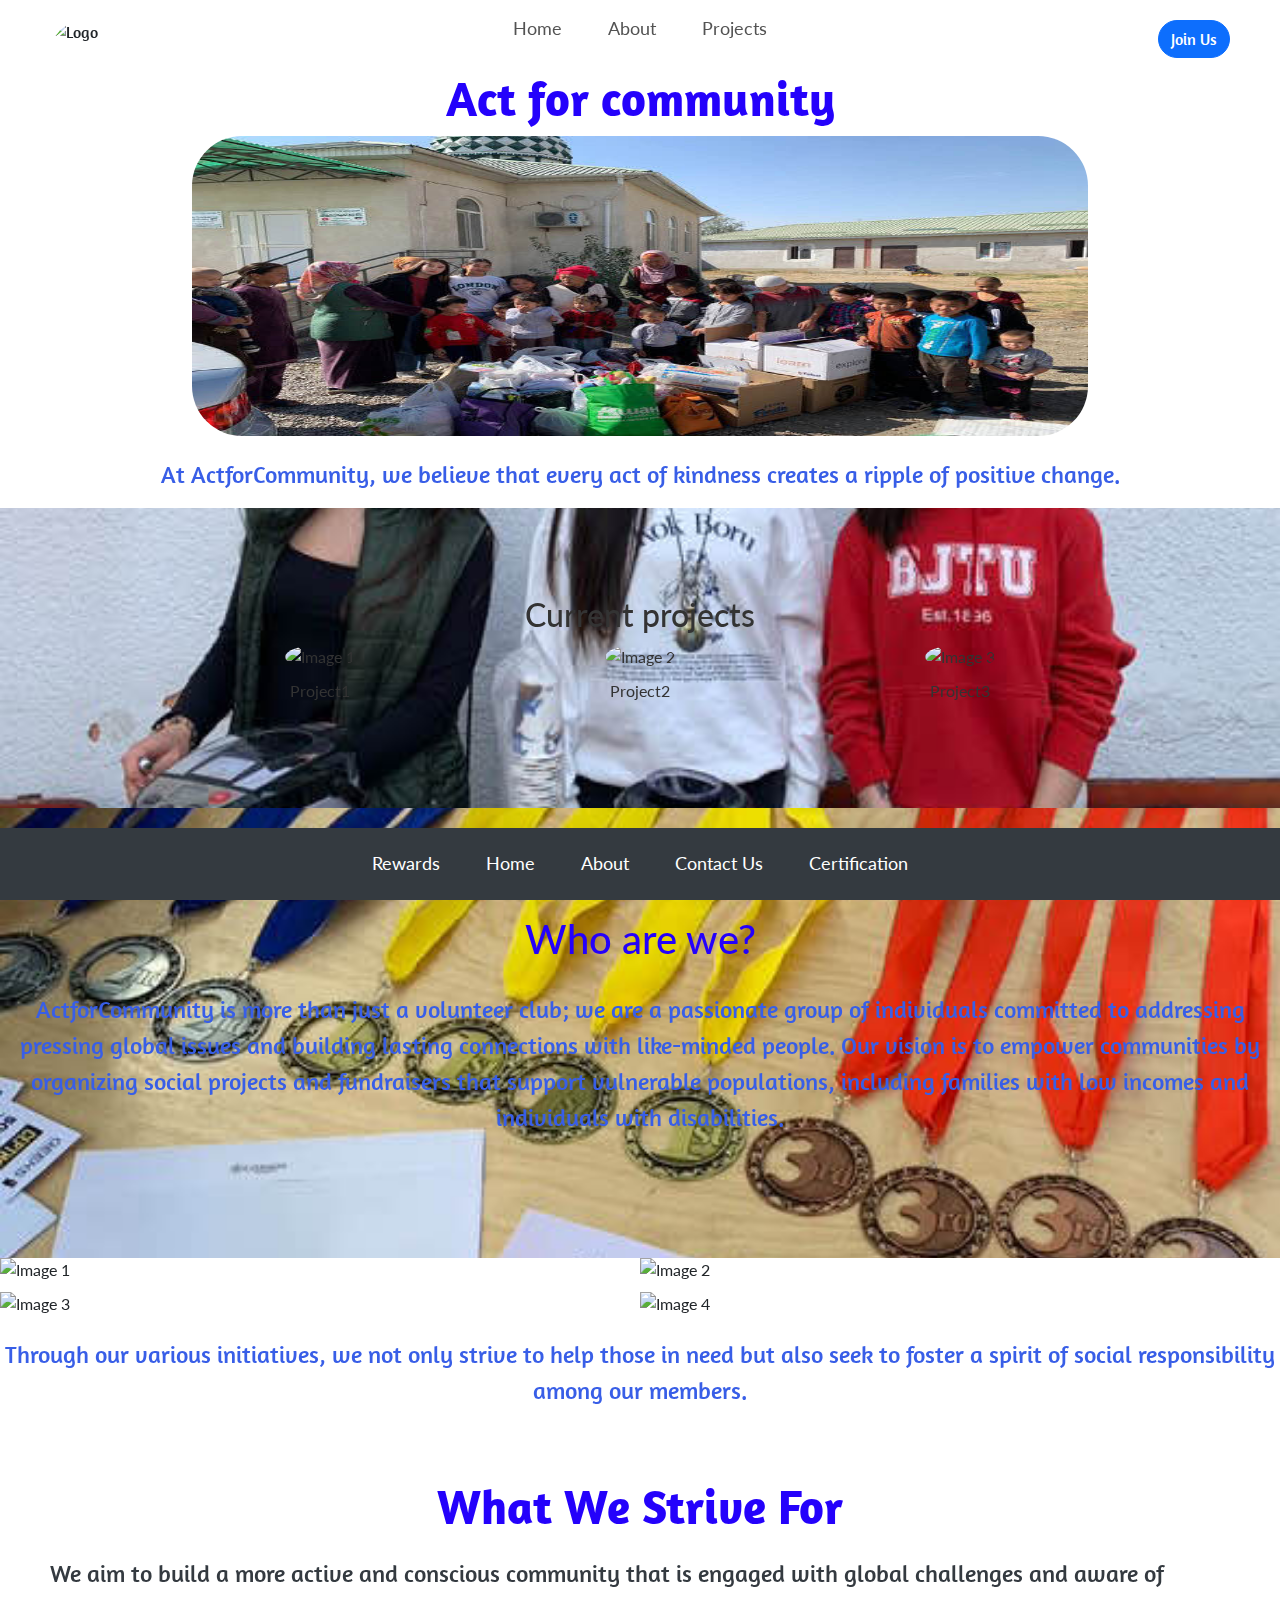
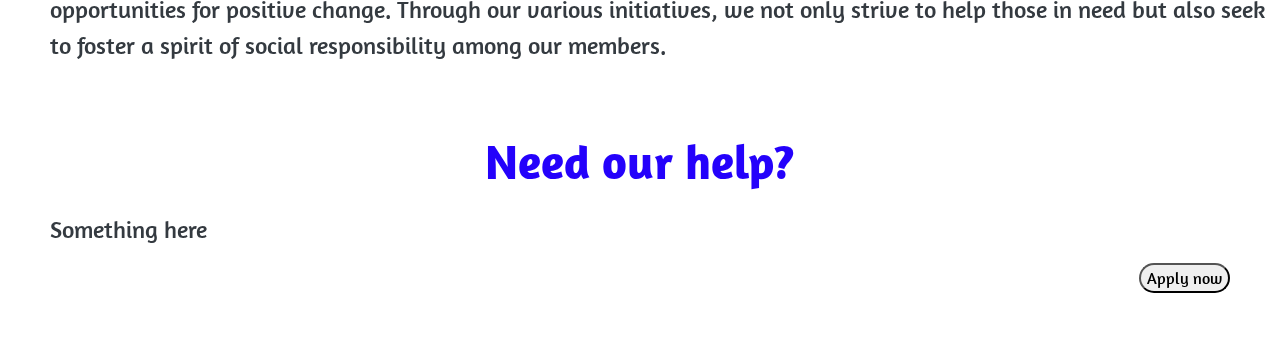
==== index.html @ eaac8c3b "Merge pull request #2 from itachi114514/developing" ====
<!DOCTYPE html>
<html lang="en">
<head>
    <meta charset="UTF-8">
    <meta name="viewport" content="width=device-width, initial-scale=1.0">
    <title>Title</title>

    <!-- Google Fonts -->
    <link href="https://fonts.googleapis.com/css2?family=Amaranth:wght@400;700&family=Lato:wght@100;300;400;700;900&display=swap" rel="stylesheet">

    <!-- Bootstrap CSS -->
    <link href="https://cdn.jsdelivr.net/npm/bootstrap@5.3.3/dist/css/bootstrap.min.css" rel="stylesheet" integrity="sha384-QWTKZyjpPEjISv5WaRU9OFeRpok6YctnYmDr5pNlyT2bRjXh0JMhjY6hW+ALEwIH" crossorigin="anonymous">

    <!-- Custom CSS -->
    <link href="styles.css" rel="stylesheet">
</head>
<body>
<!-- Logo -->
<img src="logo.png" class="top-left-logo" alt="Logo" width="70" height="70">
<!-- Main Title -->
<h1 class="main-title">Act for community</h1>
<!-- Picture Under Title -->
<img src="p1.jpg" class="picture-under-title" alt="Picture Under Title" width="300" height="300">
<!-- text under picture -->
<p class="text-under-picture">At ActforCommunity, we believe that every act of kindness creates a ripple of positive change.</p>
<div class="transparent-section">
    <h2>Current projects</h2>
    <div class="circle-container">
        <div class="circle">
            <img src="image.jpg" alt="Image 1">
            <p>Project1</p>
        </div>
        <div class="circle">
            <img src="image.jpg" alt="Image 2">
            <p>Project2</p>
        </div>
        <div class="circle">
            <img src="image.jpg" alt="Image 3">
            <p>Project3</p>
        </div>
    </div>
</div>
<!-- background -->
<div class="background">
    <h1>Who are we?</h1>
    <p class="text-under-picture">ActforCommunity is more than just a volunteer club; we are a passionate group of individuals committed to addressing pressing global issues and building lasting connections with like-minded people. Our vision is to empower communities by organizing social projects and fundraisers that support vulnerable populations, including families with low incomes and individuals with disabilities.
    </p>
</div>
<div class="gallery">
    <div class="item"><img src="pic1.jpg" alt="Image 1"></div>
    <div class="item"><img src="pic2.jpg" alt="Image 2"></div>
    <div class="item"><img src="pic3.jpg" alt="Image 3"></div>
    <div class="item"><img src="pic4.jpg" alt="Image 4"></div>
</div>
<p class="text-under-picture">Through our various initiatives, we not only strive to help those in need but also seek to foster a spirit of social responsibility among our members.</p>
<h1 class="main-title">What We Strive For</h1>
<p class="text-left">We aim to build a more active and conscious community that is engaged with global challenges and aware of opportunities for positive change. Through our various initiatives, we not only strive to help those in need but also seek to foster a spirit of social responsibility among our members.</p>
<h1 class="main-title">Need our help?</h1>
<p class="text-left">Something here</p>
<button class="btn-right" onclick="location.href='contactUs.html'">Apply now</button>
<!-- Join Us Button -->
<button class="btn btn-primary top-right-button" onclick="location.href='joinUs.html'">Join Us</button>

<!-- Top Navbar -->
<nav class="navbar navbar-expand-lg fixed-top navbar-top">
    <div class="container justify-content-center">
        <ul class="navbar-nav">
            <li class="nav-item"><a class="nav-link" href="#">Home</a></li>
            <li class="nav-item"><a class="nav-link" href="#">About</a></li>
            <li class="nav-item"><a class="nav-link" href="#">Projects</a></li>
        </ul>
    </div>
</nav>

<!-- Bottom Navbar -->
<nav class="navbar navbar-expand-lg fixed-bottom navbar-bottom">
    <div class="container justify-content-center">
        <ul class="navbar-nav">
            <li class="nav-item"><a class="nav-link" href="#">Rewards</a></li>
            <li class="nav-item"><a class="nav-link" href="#">Home</a></li>
            <li class="nav-item"><a class="nav-link" href="#">About</a></li>
            <li class="nav-item"><a class="nav-link" href="#">Contact Us</a></li>
            <li class="nav-item"><a class="nav-link" href="#">Certification</a></li>
        </ul>
    </div>
</nav>
</body>
</html>
---- styles.css ----
body {
    font-family: 'Lato', sans-serif;
}

.top-left-logo {
    position: fixed;
    top: 20px;
    left: 50px;
    border-radius: 50px;
    font-family: 'Amaranth', sans-serif;
    z-index: 2;
}

.main-title{
    font-family: 'Amaranth', sans-serif;
    font-size: 3rem;
    font-weight: 700;
    color: #2401FB;
    text-align: center;
    margin-top: 70px;
}

.picture-under-title { /*center the image*/
    display: block;
    margin-left: auto;
    margin-right: auto;
    width: 70%;
    border-radius: 50px;

}

.text-under-picture {
    font-family: 'Amaranth', sans-serif;
    font-size: 1.5rem;
    color: #385EE7;
    text-align: center;
    margin-top: 20px;
}

.transparent-section {
    height: 300px; /* 设置高度 */
    background: rgba(255, 255, 255, 0.7);
    background-image: url('p2.jpg');
    background-size: cover;
    background-position: center;
    background-attachment: fixed;
    color: #333;
    display: flex;
    justify-content: center;
    align-items: center;
    flex-direction: column;
}

.text-left{
    font-family: 'Amaranth', sans-serif;
    font-size: 1.5rem;
    color: #343a40;
    text-align: left;
    margin-top: 20px;
    margin-left: 50px;
}

.btn-right{
    position: absolute;
    right: 50px;
    border-radius: 50px;
    font-family: 'Amaranth', sans-serif;
    z-index: 2;
}

.circle-container {
    display: flex;
    justify-content: space-around;
    width: 100%;
    max-width: 960px;
}

.circle {
    text-align: center;
}

.circle img {
    border-radius: 50%;
    width: 150px;
    height: 150px;
    object-fit: cover;
}

.circle p {
    margin-top: 10px;
    font-size: 16px;
}

.background {
    background-image: url('p4.jpg');
    background-size: cover;
    background-position: center;
    /*background-attachment: fixed;*/
    color: #2401FB;
    display: flex;
    justify-content: center;
    align-items: center;
    flex-direction: column;
    width: 100%;
    height: 50vh;
}

.gallery {
    display: flex;
    flex-wrap: wrap;
    gap: 10px;
}

.item {
    flex: 1 1 calc(50% - 10px); /* 50% width of objects minus gap */
    max-width: calc(50% - 10px);
    box-sizing: border-box;
}

.item img {
    width: 100%;
    height: auto;
    display: block;
}

.top-right-button {
    position: fixed;
    top: 20px;
    right: 50px;
    border-radius: 50px;
    font-family: 'Amaranth', sans-serif;
    z-index: 2;
}

.navbar-top{
    z-index: -1;
}

.navbar-top .nav-link {
    color: #535353;
    font-size: 1.1rem;
    margin: 0 15px;
    transition: color 0.3s;
}

.navbar-top .nav-link:hover {
    color: #ffc107;
}

.navbar-bottom {
    background-color: #343a40;
    padding: 15px 0;
}

.navbar-bottom .nav-link {
    color: #ffffff;
    font-size: 1.1rem;
    margin: 0 15px;
    transition: color 0.3s;
}

.navbar-bottom .nav-link:hover {
    color: #ffc107;
}
body::after {
    content: '';
    display: block;
    height: 100px; /* height of blank */
}
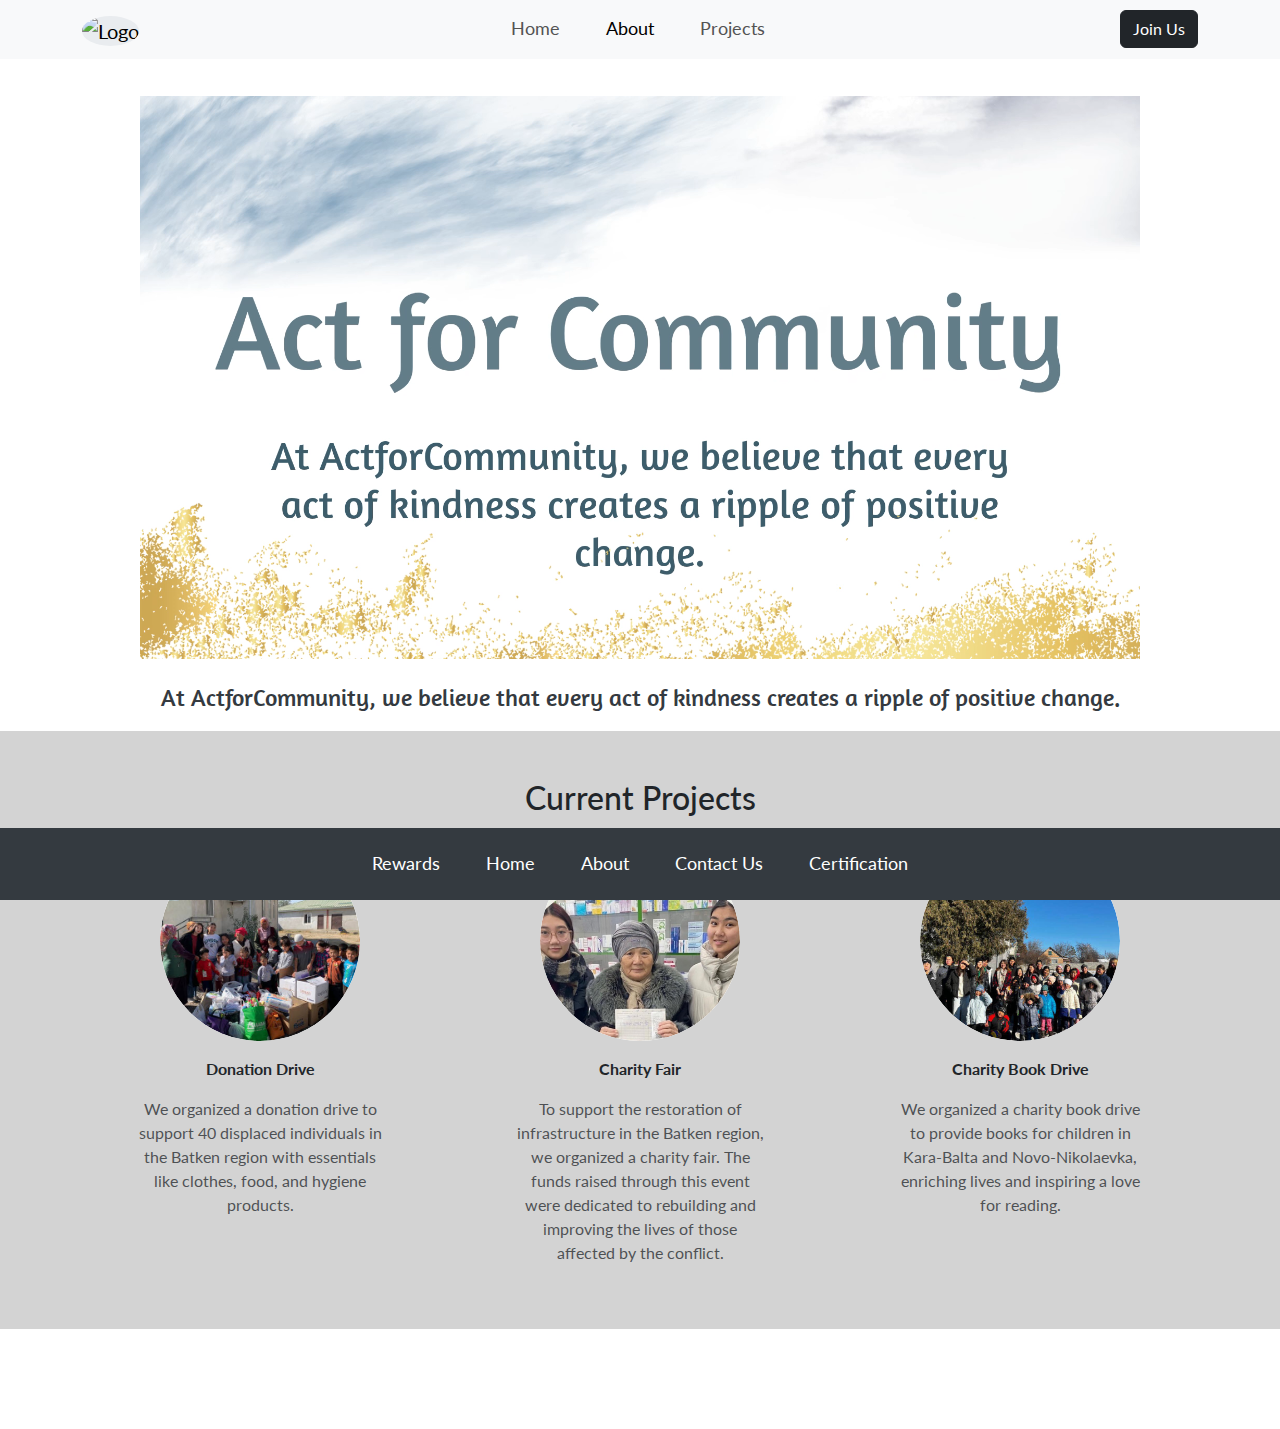
==== commit 629ac676: "New design, ActForCommunity2." ====
--- a/index.html
+++ b/index.html
@@ -1,88 +1,228 @@
 <!DOCTYPE html>
 <html lang="en">
-<head>
-    <meta charset="UTF-8">
-    <meta name="viewport" content="width=device-width, initial-scale=1.0">
+  <head>
+    <meta charset="UTF-8" />
+    <meta name="viewport" content="width=device-width, initial-scale=1.0" />
     <title>Title</title>
 
     <!-- Google Fonts -->
-    <link href="https://fonts.googleapis.com/css2?family=Amaranth:wght@400;700&family=Lato:wght@100;300;400;700;900&display=swap" rel="stylesheet">
+    <link
+      href="https://fonts.googleapis.com/css2?family=Amaranth:wght@400;700&family=Lato:wght@100;300;400;700;900&display=swap"
+      rel="stylesheet"
+    />
 
     <!-- Bootstrap CSS -->
-    <link href="https://cdn.jsdelivr.net/npm/bootstrap@5.3.3/dist/css/bootstrap.min.css" rel="stylesheet" integrity="sha384-QWTKZyjpPEjISv5WaRU9OFeRpok6YctnYmDr5pNlyT2bRjXh0JMhjY6hW+ALEwIH" crossorigin="anonymous">
+    <link
+      href="https://cdn.jsdelivr.net/npm/bootstrap@5.3.3/dist/css/bootstrap.min.css"
+      rel="stylesheet"
+      integrity="sha384-QWTKZyjpPEjISv5WaRU9OFeRpok6YctnYmDr5pNlyT2bRjXh0JMhjY6hW+ALEwIH"
+      crossorigin="anonymous"
+    />
 
     <!-- Custom CSS -->
-    <link href="styles.css" rel="stylesheet">
-</head>
-<body>
-<!-- Logo -->
-<img src="logo.png" class="top-left-logo" alt="Logo" width="70" height="70">
-<!-- Main Title -->
-<h1 class="main-title">Act for community</h1>
-<!-- Picture Under Title -->
-<img src="p1.jpg" class="picture-under-title" alt="Picture Under Title" width="300" height="300">
-<!-- text under picture -->
-<p class="text-under-picture">At ActforCommunity, we believe that every act of kindness creates a ripple of positive change.</p>
-<div class="transparent-section">
-    <h2>Current projects</h2>
-    <div class="circle-container">
-        <div class="circle">
-            <img src="image.jpg" alt="Image 1">
-            <p>Project1</p>
+    <link href="styles.css" rel="stylesheet" />
+  </head>
+  <body>
+    <!-- Centered Video -->
+    <div
+      class="
+        container
+        d-flex
+        justify-content-center
+        align-items-center
+        mt-5
+        pt-5
+      "
+      style="margin-top: 80px"
+    >
+      <video
+        class="video-under-title"
+        style="max-width: 1000px; width: 100%; height: auto"
+        autoplay
+        loop
+        muted
+      >
+        <source src="A4C.mp4" type="video/mp4" />
+      </video>
+    </div>
+
+    <!-- Text Under Video -->
+    <p class="text-under-picture text-center">
+      At ActforCommunity, we believe that every act of kindness creates a ripple
+      of positive change.
+    </p>
+    <!-- Current Projects Section -->
+    <section class="py-5" style="background-color: #d3d3d3">
+      <div class="container text-center">
+        <h2 class="mb-4">Current Projects</h2>
+        <div class="row g-4">
+          <!-- Project 1 -->
+          <div class="col-md-4 d-flex flex-column align-items-center">
+            <div
+              style="
+                width: 200px;
+                height: 200px;
+                border-radius: 50%;
+                background-color: white;
+                overflow: hidden;
+                display: flex;
+                justify-content: center;
+                align-items: center;
+              "
+            >
+              <img
+                src="pic5.jpg"
+                alt="Project 1"
+                style="
+                  width: 100%;
+                  height: 100%;
+                  object-fit: cover;
+                  border-radius: 50%;
+                "
+              />
+            </div>
+            <p class="mt-3 fw-bold">Donation Drive</p>
+            <p class="text-muted" style="max-width: 250px">
+              We organized a donation drive to support 40 displaced individuals
+              in the Batken region with essentials like clothes, food, and
+              hygiene products.
+            </p>
+          </div>
+          <!-- Project 2 -->
+          <div class="col-md-4 d-flex flex-column align-items-center">
+            <div
+              style="
+                width: 200px;
+                height: 200px;
+                border-radius: 50%;
+                background-color: white;
+                overflow: hidden;
+                display: flex;
+                justify-content: center;
+                align-items: center;
+              "
+            >
+              <img
+                src="pic6.png"
+                alt="Project 2"
+                style="
+                  width: 100%;
+                  height: 100%;
+                  object-fit: cover;
+                  border-radius: 50%;
+                "
+              />
+            </div>
+            <p class="mt-3 fw-bold">Charity Fair</p>
+            <p class="text-muted" style="max-width: 250px">
+              To support the restoration of infrastructure in the Batken region,
+              we organized a charity fair. The funds raised through this event
+              were dedicated to rebuilding and improving the lives of those
+              affected by the conflict.
+            </p>
+          </div>
+          <!-- Project 3 -->
+          <div class="col-md-4 d-flex flex-column align-items-center">
+            <div
+              style="
+                width: 200px;
+                height: 200px;
+                border-radius: 50%;
+                background-color: white;
+                overflow: hidden;
+                display: flex;
+                justify-content: center;
+                align-items: center;
+              "
+            >
+              <img
+                src="pic8.jpg"
+                alt="Project 3"
+                style="
+                  width: 100%;
+                  height: 100%;
+                  object-fit: cover;
+                  border-radius: 50%;
+                "
+              />
+            </div>
+            <p class="mt-3 fw-bold">Charity Book Drive</p>
+            <p class="text-muted" style="max-width: 250px">
+              We organized a charity book drive to provide books for children in
+              Kara-Balta and Novo-Nikolaevka, enriching lives and inspiring a
+              love for reading.
+            </p>
+          </div>
         </div>
-        <div class="circle">
-            <img src="image.jpg" alt="Image 2">
-            <p>Project2</p>
+      </div>
+    </section>
+
+    <!-- Top Navbar -->
+    <nav
+      class="navbar navbar-expand-lg navbar-light bg-light fixed-top navbar-top"
+    >
+      <div class="container">
+        <!-- Logo -->
+        <a class="navbar-brand" href="index.html">
+          <img
+            src="logo.png"
+            alt="Logo"
+            style="
+              width: 60px;
+              height: 60px;
+              object-fit: cover;
+              background-color: #e9ecef;
+              border-radius: 50%;
+            "
+          />
+        </a>
+        <!-- Bottom Navbar -->
+        <nav class="navbar navbar-expand-lg fixed-bottom navbar-bottom">
+          <div class="container justify-content-center">
+            <ul class="navbar-nav">
+              <li class="nav-item"><a class="nav-link" href="#">Rewards</a></li>
+              <li class="nav-item"><a class="nav-link" href="#">Home</a></li>
+              <li class="nav-item"><a class="nav-link" href="#">About</a></li>
+              <li class="nav-item">
+                <a class="nav-link" href="#">Contact Us</a>
+              </li>
+              <li class="nav-item">
+                <a class="nav-link" href="#">Certification</a>
+              </li>
+            </ul>
+          </div>
+        </nav>
+        <!-- Navbar Links -->
+        <button
+          class="navbar-toggler"
+          type="button"
+          data-bs-toggle="collapse"
+          data-bs-target="#navbarNav"
+          aria-controls="navbarNav"
+          aria-expanded="false"
+          aria-label="Toggle navigation"
+        >
+          <span class="navbar-toggler-icon"></span>
+        </button>
+        <div
+          class="collapse navbar-collapse justify-content-center"
+          id="navbarNav"
+        >
+          <ul class="navbar-nav">
+            <li class="nav-item">
+              <a class="nav-link" href="index.html">Home</a>
+            </li>
+            <li class="nav-item">
+              <a class="nav-link active" href="about.html">About</a>
+            </li>
+            <li class="nav-item">
+              <a class="nav-link" href="projects.html">Projects</a>
+            </li>
+          </ul>
         </div>
-        <div class="circle">
-            <img src="image.jpg" alt="Image 3">
-            <p>Project3</p>
-        </div>
-    </div>
-</div>
-<!-- background -->
-<div class="background">
-    <h1>Who are we?</h1>
-    <p class="text-under-picture">ActforCommunity is more than just a volunteer club; we are a passionate group of individuals committed to addressing pressing global issues and building lasting connections with like-minded people. Our vision is to empower communities by organizing social projects and fundraisers that support vulnerable populations, including families with low incomes and individuals with disabilities.
-    </p>
-</div>
-<div class="gallery">
-    <div class="item"><img src="pic1.jpg" alt="Image 1"></div>
-    <div class="item"><img src="pic2.jpg" alt="Image 2"></div>
-    <div class="item"><img src="pic3.jpg" alt="Image 3"></div>
-    <div class="item"><img src="pic4.jpg" alt="Image 4"></div>
-</div>
-<p class="text-under-picture">Through our various initiatives, we not only strive to help those in need but also seek to foster a spirit of social responsibility among our members.</p>
-<h1 class="main-title">What We Strive For</h1>
-<p class="text-left">We aim to build a more active and conscious community that is engaged with global challenges and aware of opportunities for positive change. Through our various initiatives, we not only strive to help those in need but also seek to foster a spirit of social responsibility among our members.</p>
-<h1 class="main-title">Need our help?</h1>
-<p class="text-left">Something here</p>
-<button class="btn-right" onclick="location.href='contactUs.html'">Apply now</button>
-<!-- Join Us Button -->
-<button class="btn btn-primary top-right-button" onclick="location.href='joinUs.html'">Join Us</button>
-
-<!-- Top Navbar -->
-<nav class="navbar navbar-expand-lg fixed-top navbar-top">
-    <div class="container justify-content-center">
-        <ul class="navbar-nav">
-            <li class="nav-item"><a class="nav-link" href="#">Home</a></li>
-            <li class="nav-item"><a class="nav-link" href="#">About</a></li>
-            <li class="nav-item"><a class="nav-link" href="#">Projects</a></li>
-        </ul>
-    </div>
-</nav>
-
-<!-- Bottom Navbar -->
-<nav class="navbar navbar-expand-lg fixed-bottom navbar-bottom">
-    <div class="container justify-content-center">
-        <ul class="navbar-nav">
-            <li class="nav-item"><a class="nav-link" href="#">Rewards</a></li>
-            <li class="nav-item"><a class="nav-link" href="#">Home</a></li>
-            <li class="nav-item"><a class="nav-link" href="#">About</a></li>
-            <li class="nav-item"><a class="nav-link" href="#">Contact Us</a></li>
-            <li class="nav-item"><a class="nav-link" href="#">Certification</a></li>
-        </ul>
-    </div>
-</nav>
-</body>
+        <!-- Join Us Button -->
+        <a href="joinUs.html" class="btn btn-dark">Join Us</a>
+      </div>
+    </nav>
+  </body>
 </html>
--- a/styles.css
+++ b/styles.css
@@ -1,169 +1,169 @@
 body {
-    font-family: 'Lato', sans-serif;
+  font-family: "Lato", sans-serif;
 }
 
 .top-left-logo {
-    position: fixed;
-    top: 20px;
-    left: 50px;
-    border-radius: 50px;
-    font-family: 'Amaranth', sans-serif;
-    z-index: 2;
+  position: fixed;
+  top: 20px;
+  left: 50px;
+  border-radius: 50px;
+  font-family: "Amaranth", sans-serif;
+  z-index: 2;
 }
 
-.main-title{
-    font-family: 'Amaranth', sans-serif;
-    font-size: 3rem;
-    font-weight: 700;
-    color: #2401FB;
-    text-align: center;
-    margin-top: 70px;
+.main-title {
+  font-family: "Amaranth", sans-serif;
+  font-size: 3rem;
+  font-weight: 700;
+  color: #343a40;
+  text-align: center;
+  margin-top: 70px;
 }
 
-.picture-under-title { /*center the image*/
-    display: block;
-    margin-left: auto;
-    margin-right: auto;
-    width: 70%;
-    border-radius: 50px;
-
+.picture-under-title {
+  /*center the image*/
+  display: block;
+  margin-left: auto;
+  margin-right: auto;
+  width: 70%;
+  border-radius: 50px;
 }
 
 .text-under-picture {
-    font-family: 'Amaranth', sans-serif;
-    font-size: 1.5rem;
-    color: #385EE7;
-    text-align: center;
-    margin-top: 20px;
+  font-family: "Amaranth", sans-serif;
+  font-size: 1.5rem;
+  color: #343a40;
+  text-align: center;
+  margin-top: 20px;
 }
 
 .transparent-section {
-    height: 300px; /* 设置高度 */
-    background: rgba(255, 255, 255, 0.7);
-    background-image: url('p2.jpg');
-    background-size: cover;
-    background-position: center;
-    background-attachment: fixed;
-    color: #333;
-    display: flex;
-    justify-content: center;
-    align-items: center;
-    flex-direction: column;
+  height: 300px; /* 设置高度 */
+  background: rgba(255, 255, 255, 0.7);
+  background-size: cover;
+  background-position: center;
+  background-attachment: fixed;
+  color: #333;
+  display: flex;
+  justify-content: center;
+  align-items: center;
+  flex-direction: column;
 }
 
-.text-left{
-    font-family: 'Amaranth', sans-serif;
-    font-size: 1.5rem;
-    color: #343a40;
-    text-align: left;
-    margin-top: 20px;
-    margin-left: 50px;
+.text-left {
+  font-family: "Amaranth", sans-serif;
+  font-size: 1.5rem;
+  color: #343a40;
+  text-align: left;
+  margin-top: 20px;
+  margin-left: 50px;
 }
 
-.btn-right{
-    position: absolute;
-    right: 50px;
-    border-radius: 50px;
-    font-family: 'Amaranth', sans-serif;
-    z-index: 2;
+.btn-right {
+  position: absolute;
+  right: 50px;
+  border-radius: 50px;
+  font-family: "Amaranth", sans-serif;
+  z-index: 2;
 }
 
 .circle-container {
-    display: flex;
-    justify-content: space-around;
-    width: 100%;
-    max-width: 960px;
+  display: flex;
+  justify-content: space-around;
+  width: 100%;
+  max-width: 960px;
 }
 
 .circle {
-    text-align: center;
+  text-align: center;
 }
 
 .circle img {
-    border-radius: 50%;
-    width: 150px;
-    height: 150px;
-    object-fit: cover;
+  border-radius: 50%;
+  width: 150px;
+  height: 150px;
+  object-fit: cover;
 }
 
 .circle p {
-    margin-top: 10px;
-    font-size: 16px;
+  margin-top: 10px;
+  font-size: 16px;
 }
 
 .background {
-    background-image: url('p4.jpg');
-    background-size: cover;
-    background-position: center;
-    /*background-attachment: fixed;*/
-    color: #2401FB;
-    display: flex;
-    justify-content: center;
-    align-items: center;
-    flex-direction: column;
-    width: 100%;
-    height: 50vh;
+  background-image: url("#");
+  background-size: cover;
+  background-position: center;
+  /*background-attachment: fixed;*/
+  color: #333;
+  display: flex;
+  justify-content: center;
+  align-items: center;
+  flex-direction: column;
+  width: 100%;
+  height: 50vh;
 }
 
 .gallery {
-    display: flex;
-    flex-wrap: wrap;
-    gap: 10px;
+  display: flex;
+  flex-wrap: wrap;
+  gap: 10px;
 }
 
 .item {
-    flex: 1 1 calc(50% - 10px); /* 50% width of objects minus gap */
-    max-width: calc(50% - 10px);
-    box-sizing: border-box;
+  flex: 1 1 calc(50% - 10px); /* 50% width of objects minus gap */
+  max-width: calc(50% - 10px);
+  box-sizing: border-box;
 }
 
 .item img {
-    width: 100%;
-    height: auto;
-    display: block;
+  width: 100%;
+  height: auto;
+  display: block;
 }
 
 .top-right-button {
-    position: fixed;
-    top: 20px;
-    right: 50px;
-    border-radius: 50px;
-    font-family: 'Amaranth', sans-serif;
-    z-index: 2;
+  position: fixed;
+  top: 20px;
+  right: 50px;
+  border-radius: 50px;
+  font-family: "Amaranth", sans-serif;
+  z-index: 2;
 }
 
-.navbar-top{
-    z-index: -1;
+.navbar-top {
+  z-index: 1;
 }
 
 .navbar-top .nav-link {
-    color: #535353;
-    font-size: 1.1rem;
-    margin: 0 15px;
-    transition: color 0.3s;
+  color: #535353;
+  font-size: 1.1rem;
+  margin: 0 15px;
+  transition: color 0.3s;
 }
 
 .navbar-top .nav-link:hover {
-    color: #ffc107;
+  color: #ffc107;
 }
 
 .navbar-bottom {
-    background-color: #343a40;
-    padding: 15px 0;
+  background-color: #343a40;
+  padding: 15px 0;
+  z-index: 1;
 }
 
 .navbar-bottom .nav-link {
-    color: #ffffff;
-    font-size: 1.1rem;
-    margin: 0 15px;
-    transition: color 0.3s;
+  color: #ffffff;
+  font-size: 1.1rem;
+  margin: 0 15px;
+  transition: color 0.3s;
 }
 
 .navbar-bottom .nav-link:hover {
-    color: #ffc107;
+  color: #ffc107;
 }
 body::after {
-    content: '';
-    display: block;
-    height: 100px; /* height of blank */
-}+  content: "";
+  display: block;
+  height: 100px; /* height of blank */
+}
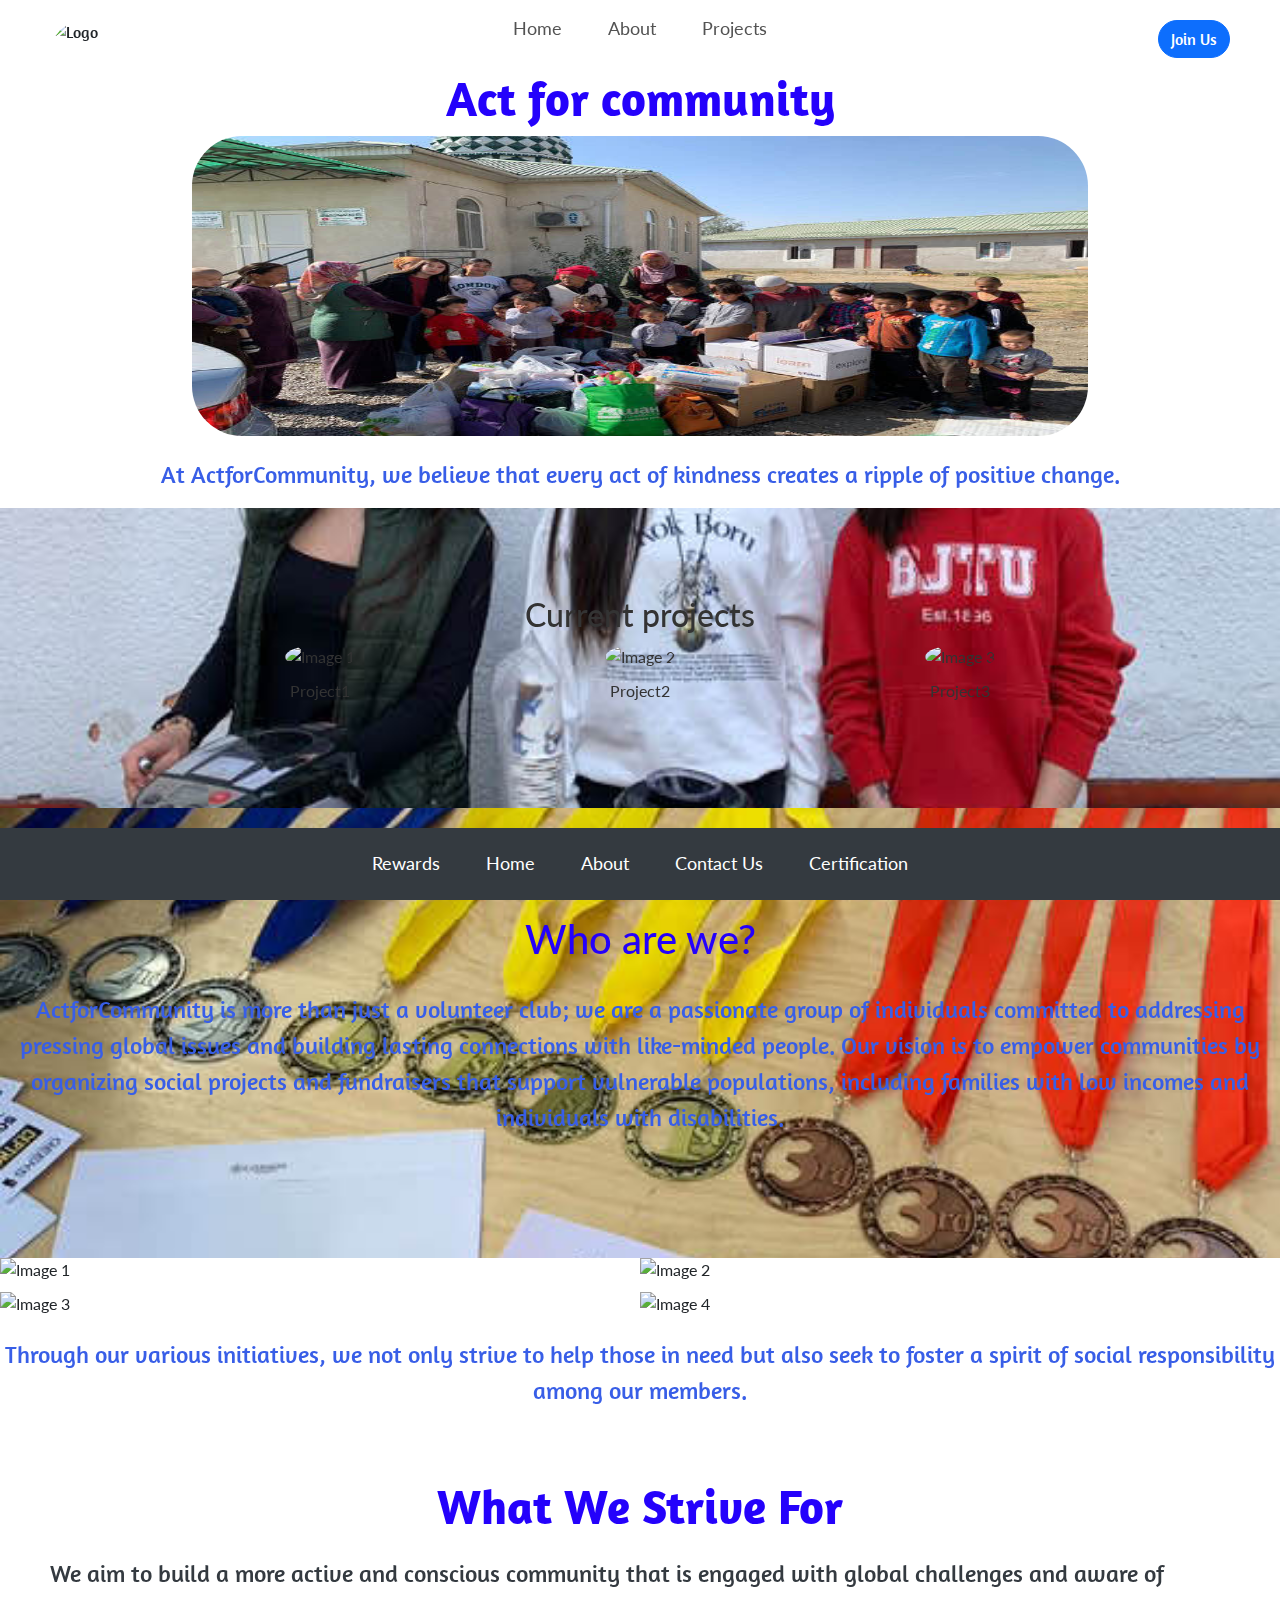
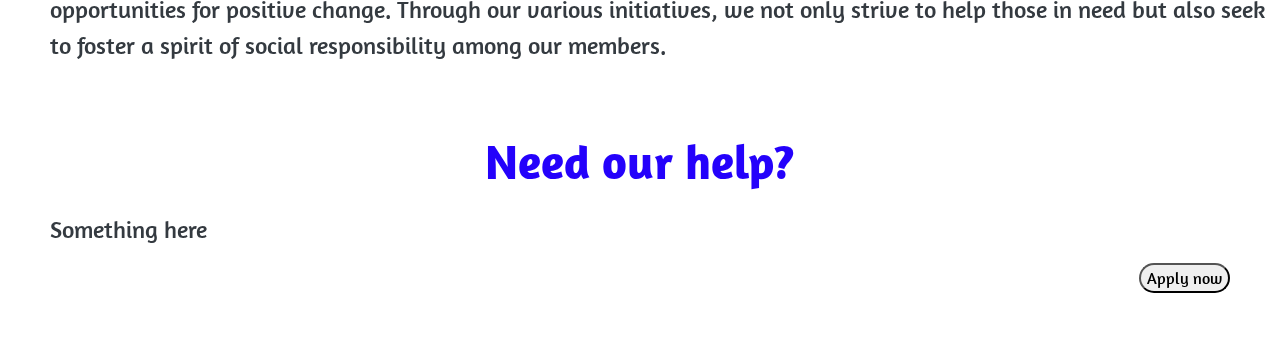
==== commit e2bbfa5e: "reverse index and style" ====
--- a/index.html
+++ b/index.html
@@ -1,228 +1,88 @@
 <!DOCTYPE html>
 <html lang="en">
-  <head>
-    <meta charset="UTF-8" />
-    <meta name="viewport" content="width=device-width, initial-scale=1.0" />
+<head>
+    <meta charset="UTF-8">
+    <meta name="viewport" content="width=device-width, initial-scale=1.0">
     <title>Title</title>
 
     <!-- Google Fonts -->
-    <link
-      href="https://fonts.googleapis.com/css2?family=Amaranth:wght@400;700&family=Lato:wght@100;300;400;700;900&display=swap"
-      rel="stylesheet"
-    />
+    <link href="https://fonts.googleapis.com/css2?family=Amaranth:wght@400;700&family=Lato:wght@100;300;400;700;900&display=swap" rel="stylesheet">
 
     <!-- Bootstrap CSS -->
-    <link
-      href="https://cdn.jsdelivr.net/npm/bootstrap@5.3.3/dist/css/bootstrap.min.css"
-      rel="stylesheet"
-      integrity="sha384-QWTKZyjpPEjISv5WaRU9OFeRpok6YctnYmDr5pNlyT2bRjXh0JMhjY6hW+ALEwIH"
-      crossorigin="anonymous"
-    />
+    <link href="https://cdn.jsdelivr.net/npm/bootstrap@5.3.3/dist/css/bootstrap.min.css" rel="stylesheet" integrity="sha384-QWTKZyjpPEjISv5WaRU9OFeRpok6YctnYmDr5pNlyT2bRjXh0JMhjY6hW+ALEwIH" crossorigin="anonymous">
 
     <!-- Custom CSS -->
-    <link href="styles.css" rel="stylesheet" />
-  </head>
-  <body>
-    <!-- Centered Video -->
-    <div
-      class="
-        container
-        d-flex
-        justify-content-center
-        align-items-center
-        mt-5
-        pt-5
-      "
-      style="margin-top: 80px"
-    >
-      <video
-        class="video-under-title"
-        style="max-width: 1000px; width: 100%; height: auto"
-        autoplay
-        loop
-        muted
-      >
-        <source src="A4C.mp4" type="video/mp4" />
-      </video>
+    <link href="styles.css" rel="stylesheet">
+</head>
+<body>
+<!-- Logo -->
+<img src="logo.png" class="top-left-logo" alt="Logo" width="70" height="70">
+<!-- Main Title -->
+<h1 class="main-title">Act for community</h1>
+<!-- Picture Under Title -->
+<img src="p1.jpg" class="picture-under-title" alt="Picture Under Title" width="300" height="300">
+<!-- text under picture -->
+<p class="text-under-picture">At ActforCommunity, we believe that every act of kindness creates a ripple of positive change.</p>
+<div class="transparent-section">
+    <h2>Current projects</h2>
+    <div class="circle-container">
+        <div class="circle">
+            <img src="image.jpg" alt="Image 1">
+            <p>Project1</p>
+        </div>
+        <div class="circle">
+            <img src="image.jpg" alt="Image 2">
+            <p>Project2</p>
+        </div>
+        <div class="circle">
+            <img src="image.jpg" alt="Image 3">
+            <p>Project3</p>
+        </div>
     </div>
+</div>
+<!-- background -->
+<div class="background">
+    <h1>Who are we?</h1>
+    <p class="text-under-picture">ActforCommunity is more than just a volunteer club; we are a passionate group of individuals committed to addressing pressing global issues and building lasting connections with like-minded people. Our vision is to empower communities by organizing social projects and fundraisers that support vulnerable populations, including families with low incomes and individuals with disabilities.
+    </p>
+</div>
+<div class="gallery">
+    <div class="item"><img src="pic1.jpg" alt="Image 1"></div>
+    <div class="item"><img src="pic2.jpg" alt="Image 2"></div>
+    <div class="item"><img src="pic3.jpg" alt="Image 3"></div>
+    <div class="item"><img src="pic4.jpg" alt="Image 4"></div>
+</div>
+<p class="text-under-picture">Through our various initiatives, we not only strive to help those in need but also seek to foster a spirit of social responsibility among our members.</p>
+<h1 class="main-title">What We Strive For</h1>
+<p class="text-left">We aim to build a more active and conscious community that is engaged with global challenges and aware of opportunities for positive change. Through our various initiatives, we not only strive to help those in need but also seek to foster a spirit of social responsibility among our members.</p>
+<h1 class="main-title">Need our help?</h1>
+<p class="text-left">Something here</p>
+<button class="btn-right" onclick="location.href='contactUs.html'">Apply now</button>
+<!-- Join Us Button -->
+<button class="btn btn-primary top-right-button" onclick="location.href='joinUs.html'">Join Us</button>
 
-    <!-- Text Under Video -->
-    <p class="text-under-picture text-center">
-      At ActforCommunity, we believe that every act of kindness creates a ripple
-      of positive change.
-    </p>
-    <!-- Current Projects Section -->
-    <section class="py-5" style="background-color: #d3d3d3">
-      <div class="container text-center">
-        <h2 class="mb-4">Current Projects</h2>
-        <div class="row g-4">
-          <!-- Project 1 -->
-          <div class="col-md-4 d-flex flex-column align-items-center">
-            <div
-              style="
-                width: 200px;
-                height: 200px;
-                border-radius: 50%;
-                background-color: white;
-                overflow: hidden;
-                display: flex;
-                justify-content: center;
-                align-items: center;
-              "
-            >
-              <img
-                src="pic5.jpg"
-                alt="Project 1"
-                style="
-                  width: 100%;
-                  height: 100%;
-                  object-fit: cover;
-                  border-radius: 50%;
-                "
-              />
-            </div>
-            <p class="mt-3 fw-bold">Donation Drive</p>
-            <p class="text-muted" style="max-width: 250px">
-              We organized a donation drive to support 40 displaced individuals
-              in the Batken region with essentials like clothes, food, and
-              hygiene products.
-            </p>
-          </div>
-          <!-- Project 2 -->
-          <div class="col-md-4 d-flex flex-column align-items-center">
-            <div
-              style="
-                width: 200px;
-                height: 200px;
-                border-radius: 50%;
-                background-color: white;
-                overflow: hidden;
-                display: flex;
-                justify-content: center;
-                align-items: center;
-              "
-            >
-              <img
-                src="pic6.png"
-                alt="Project 2"
-                style="
-                  width: 100%;
-                  height: 100%;
-                  object-fit: cover;
-                  border-radius: 50%;
-                "
-              />
-            </div>
-            <p class="mt-3 fw-bold">Charity Fair</p>
-            <p class="text-muted" style="max-width: 250px">
-              To support the restoration of infrastructure in the Batken region,
-              we organized a charity fair. The funds raised through this event
-              were dedicated to rebuilding and improving the lives of those
-              affected by the conflict.
-            </p>
-          </div>
-          <!-- Project 3 -->
-          <div class="col-md-4 d-flex flex-column align-items-center">
-            <div
-              style="
-                width: 200px;
-                height: 200px;
-                border-radius: 50%;
-                background-color: white;
-                overflow: hidden;
-                display: flex;
-                justify-content: center;
-                align-items: center;
-              "
-            >
-              <img
-                src="pic8.jpg"
-                alt="Project 3"
-                style="
-                  width: 100%;
-                  height: 100%;
-                  object-fit: cover;
-                  border-radius: 50%;
-                "
-              />
-            </div>
-            <p class="mt-3 fw-bold">Charity Book Drive</p>
-            <p class="text-muted" style="max-width: 250px">
-              We organized a charity book drive to provide books for children in
-              Kara-Balta and Novo-Nikolaevka, enriching lives and inspiring a
-              love for reading.
-            </p>
-          </div>
-        </div>
-      </div>
-    </section>
+<!-- Top Navbar -->
+<nav class="navbar navbar-expand-lg fixed-top navbar-top">
+    <div class="container justify-content-center">
+        <ul class="navbar-nav">
+            <li class="nav-item"><a class="nav-link" href="#">Home</a></li>
+            <li class="nav-item"><a class="nav-link" href="#">About</a></li>
+            <li class="nav-item"><a class="nav-link" href="#">Projects</a></li>
+        </ul>
+    </div>
+</nav>
 
-    <!-- Top Navbar -->
-    <nav
-      class="navbar navbar-expand-lg navbar-light bg-light fixed-top navbar-top"
-    >
-      <div class="container">
-        <!-- Logo -->
-        <a class="navbar-brand" href="index.html">
-          <img
-            src="logo.png"
-            alt="Logo"
-            style="
-              width: 60px;
-              height: 60px;
-              object-fit: cover;
-              background-color: #e9ecef;
-              border-radius: 50%;
-            "
-          />
-        </a>
-        <!-- Bottom Navbar -->
-        <nav class="navbar navbar-expand-lg fixed-bottom navbar-bottom">
-          <div class="container justify-content-center">
-            <ul class="navbar-nav">
-              <li class="nav-item"><a class="nav-link" href="#">Rewards</a></li>
-              <li class="nav-item"><a class="nav-link" href="#">Home</a></li>
-              <li class="nav-item"><a class="nav-link" href="#">About</a></li>
-              <li class="nav-item">
-                <a class="nav-link" href="#">Contact Us</a>
-              </li>
-              <li class="nav-item">
-                <a class="nav-link" href="#">Certification</a>
-              </li>
-            </ul>
-          </div>
-        </nav>
-        <!-- Navbar Links -->
-        <button
-          class="navbar-toggler"
-          type="button"
-          data-bs-toggle="collapse"
-          data-bs-target="#navbarNav"
-          aria-controls="navbarNav"
-          aria-expanded="false"
-          aria-label="Toggle navigation"
-        >
-          <span class="navbar-toggler-icon"></span>
-        </button>
-        <div
-          class="collapse navbar-collapse justify-content-center"
-          id="navbarNav"
-        >
-          <ul class="navbar-nav">
-            <li class="nav-item">
-              <a class="nav-link" href="index.html">Home</a>
-            </li>
-            <li class="nav-item">
-              <a class="nav-link active" href="about.html">About</a>
-            </li>
-            <li class="nav-item">
-              <a class="nav-link" href="projects.html">Projects</a>
-            </li>
-          </ul>
-        </div>
-        <!-- Join Us Button -->
-        <a href="joinUs.html" class="btn btn-dark">Join Us</a>
-      </div>
-    </nav>
-  </body>
+<!-- Bottom Navbar -->
+<nav class="navbar navbar-expand-lg fixed-bottom navbar-bottom">
+    <div class="container justify-content-center">
+        <ul class="navbar-nav">
+            <li class="nav-item"><a class="nav-link" href="#">Rewards</a></li>
+            <li class="nav-item"><a class="nav-link" href="#">Home</a></li>
+            <li class="nav-item"><a class="nav-link" href="#">About</a></li>
+            <li class="nav-item"><a class="nav-link" href="#">Contact Us</a></li>
+            <li class="nav-item"><a class="nav-link" href="#">Certification</a></li>
+        </ul>
+    </div>
+</nav>
+</body>
 </html>
--- a/styles.css
+++ b/styles.css
@@ -1,169 +1,169 @@
 body {
-  font-family: "Lato", sans-serif;
+    font-family: 'Lato', sans-serif;
 }
 
 .top-left-logo {
-  position: fixed;
-  top: 20px;
-  left: 50px;
-  border-radius: 50px;
-  font-family: "Amaranth", sans-serif;
-  z-index: 2;
+    position: fixed;
+    top: 20px;
+    left: 50px;
+    border-radius: 50px;
+    font-family: 'Amaranth', sans-serif;
+    z-index: 2;
 }
 
-.main-title {
-  font-family: "Amaranth", sans-serif;
-  font-size: 3rem;
-  font-weight: 700;
-  color: #343a40;
-  text-align: center;
-  margin-top: 70px;
+.main-title{
+    font-family: 'Amaranth', sans-serif;
+    font-size: 3rem;
+    font-weight: 700;
+    color: #2401FB;
+    text-align: center;
+    margin-top: 70px;
 }
 
-.picture-under-title {
-  /*center the image*/
-  display: block;
-  margin-left: auto;
-  margin-right: auto;
-  width: 70%;
-  border-radius: 50px;
+.picture-under-title { /*center the image*/
+    display: block;
+    margin-left: auto;
+    margin-right: auto;
+    width: 70%;
+    border-radius: 50px;
+
 }
 
 .text-under-picture {
-  font-family: "Amaranth", sans-serif;
-  font-size: 1.5rem;
-  color: #343a40;
-  text-align: center;
-  margin-top: 20px;
+    font-family: 'Amaranth', sans-serif;
+    font-size: 1.5rem;
+    color: #385EE7;
+    text-align: center;
+    margin-top: 20px;
 }
 
 .transparent-section {
-  height: 300px; /* 设置高度 */
-  background: rgba(255, 255, 255, 0.7);
-  background-size: cover;
-  background-position: center;
-  background-attachment: fixed;
-  color: #333;
-  display: flex;
-  justify-content: center;
-  align-items: center;
-  flex-direction: column;
+    height: 300px; /* 设置高度 */
+    background: rgba(255, 255, 255, 0.7);
+    background-image: url('p2.jpg');
+    background-size: cover;
+    background-position: center;
+    background-attachment: fixed;
+    color: #333;
+    display: flex;
+    justify-content: center;
+    align-items: center;
+    flex-direction: column;
 }
 
-.text-left {
-  font-family: "Amaranth", sans-serif;
-  font-size: 1.5rem;
-  color: #343a40;
-  text-align: left;
-  margin-top: 20px;
-  margin-left: 50px;
+.text-left{
+    font-family: 'Amaranth', sans-serif;
+    font-size: 1.5rem;
+    color: #343a40;
+    text-align: left;
+    margin-top: 20px;
+    margin-left: 50px;
 }
 
-.btn-right {
-  position: absolute;
-  right: 50px;
-  border-radius: 50px;
-  font-family: "Amaranth", sans-serif;
-  z-index: 2;
+.btn-right{
+    position: absolute;
+    right: 50px;
+    border-radius: 50px;
+    font-family: 'Amaranth', sans-serif;
+    z-index: 2;
 }
 
 .circle-container {
-  display: flex;
-  justify-content: space-around;
-  width: 100%;
-  max-width: 960px;
+    display: flex;
+    justify-content: space-around;
+    width: 100%;
+    max-width: 960px;
 }
 
 .circle {
-  text-align: center;
+    text-align: center;
 }
 
 .circle img {
-  border-radius: 50%;
-  width: 150px;
-  height: 150px;
-  object-fit: cover;
+    border-radius: 50%;
+    width: 150px;
+    height: 150px;
+    object-fit: cover;
 }
 
 .circle p {
-  margin-top: 10px;
-  font-size: 16px;
+    margin-top: 10px;
+    font-size: 16px;
 }
 
 .background {
-  background-image: url("#");
-  background-size: cover;
-  background-position: center;
-  /*background-attachment: fixed;*/
-  color: #333;
-  display: flex;
-  justify-content: center;
-  align-items: center;
-  flex-direction: column;
-  width: 100%;
-  height: 50vh;
+    background-image: url('p4.jpg');
+    background-size: cover;
+    background-position: center;
+    /*background-attachment: fixed;*/
+    color: #2401FB;
+    display: flex;
+    justify-content: center;
+    align-items: center;
+    flex-direction: column;
+    width: 100%;
+    height: 50vh;
 }
 
 .gallery {
-  display: flex;
-  flex-wrap: wrap;
-  gap: 10px;
+    display: flex;
+    flex-wrap: wrap;
+    gap: 10px;
 }
 
 .item {
-  flex: 1 1 calc(50% - 10px); /* 50% width of objects minus gap */
-  max-width: calc(50% - 10px);
-  box-sizing: border-box;
+    flex: 1 1 calc(50% - 10px); /* 50% width of objects minus gap */
+    max-width: calc(50% - 10px);
+    box-sizing: border-box;
 }
 
 .item img {
-  width: 100%;
-  height: auto;
-  display: block;
+    width: 100%;
+    height: auto;
+    display: block;
 }
 
 .top-right-button {
-  position: fixed;
-  top: 20px;
-  right: 50px;
-  border-radius: 50px;
-  font-family: "Amaranth", sans-serif;
-  z-index: 2;
+    position: fixed;
+    top: 20px;
+    right: 50px;
+    border-radius: 50px;
+    font-family: 'Amaranth', sans-serif;
+    z-index: 2;
 }
 
-.navbar-top {
-  z-index: 1;
+.navbar-top{
+    z-index: -1;
 }
 
 .navbar-top .nav-link {
-  color: #535353;
-  font-size: 1.1rem;
-  margin: 0 15px;
-  transition: color 0.3s;
+    color: #535353;
+    font-size: 1.1rem;
+    margin: 0 15px;
+    transition: color 0.3s;
 }
 
 .navbar-top .nav-link:hover {
-  color: #ffc107;
+    color: #ffc107;
 }
 
 .navbar-bottom {
-  background-color: #343a40;
-  padding: 15px 0;
-  z-index: 1;
+    background-color: #343a40;
+    padding: 15px 0;
 }
 
 .navbar-bottom .nav-link {
-  color: #ffffff;
-  font-size: 1.1rem;
-  margin: 0 15px;
-  transition: color 0.3s;
+    color: #ffffff;
+    font-size: 1.1rem;
+    margin: 0 15px;
+    transition: color 0.3s;
 }
 
 .navbar-bottom .nav-link:hover {
-  color: #ffc107;
+    color: #ffc107;
 }
 body::after {
-  content: "";
-  display: block;
-  height: 100px; /* height of blank */
-}
+    content: '';
+    display: block;
+    height: 100px; /* height of blank */
+}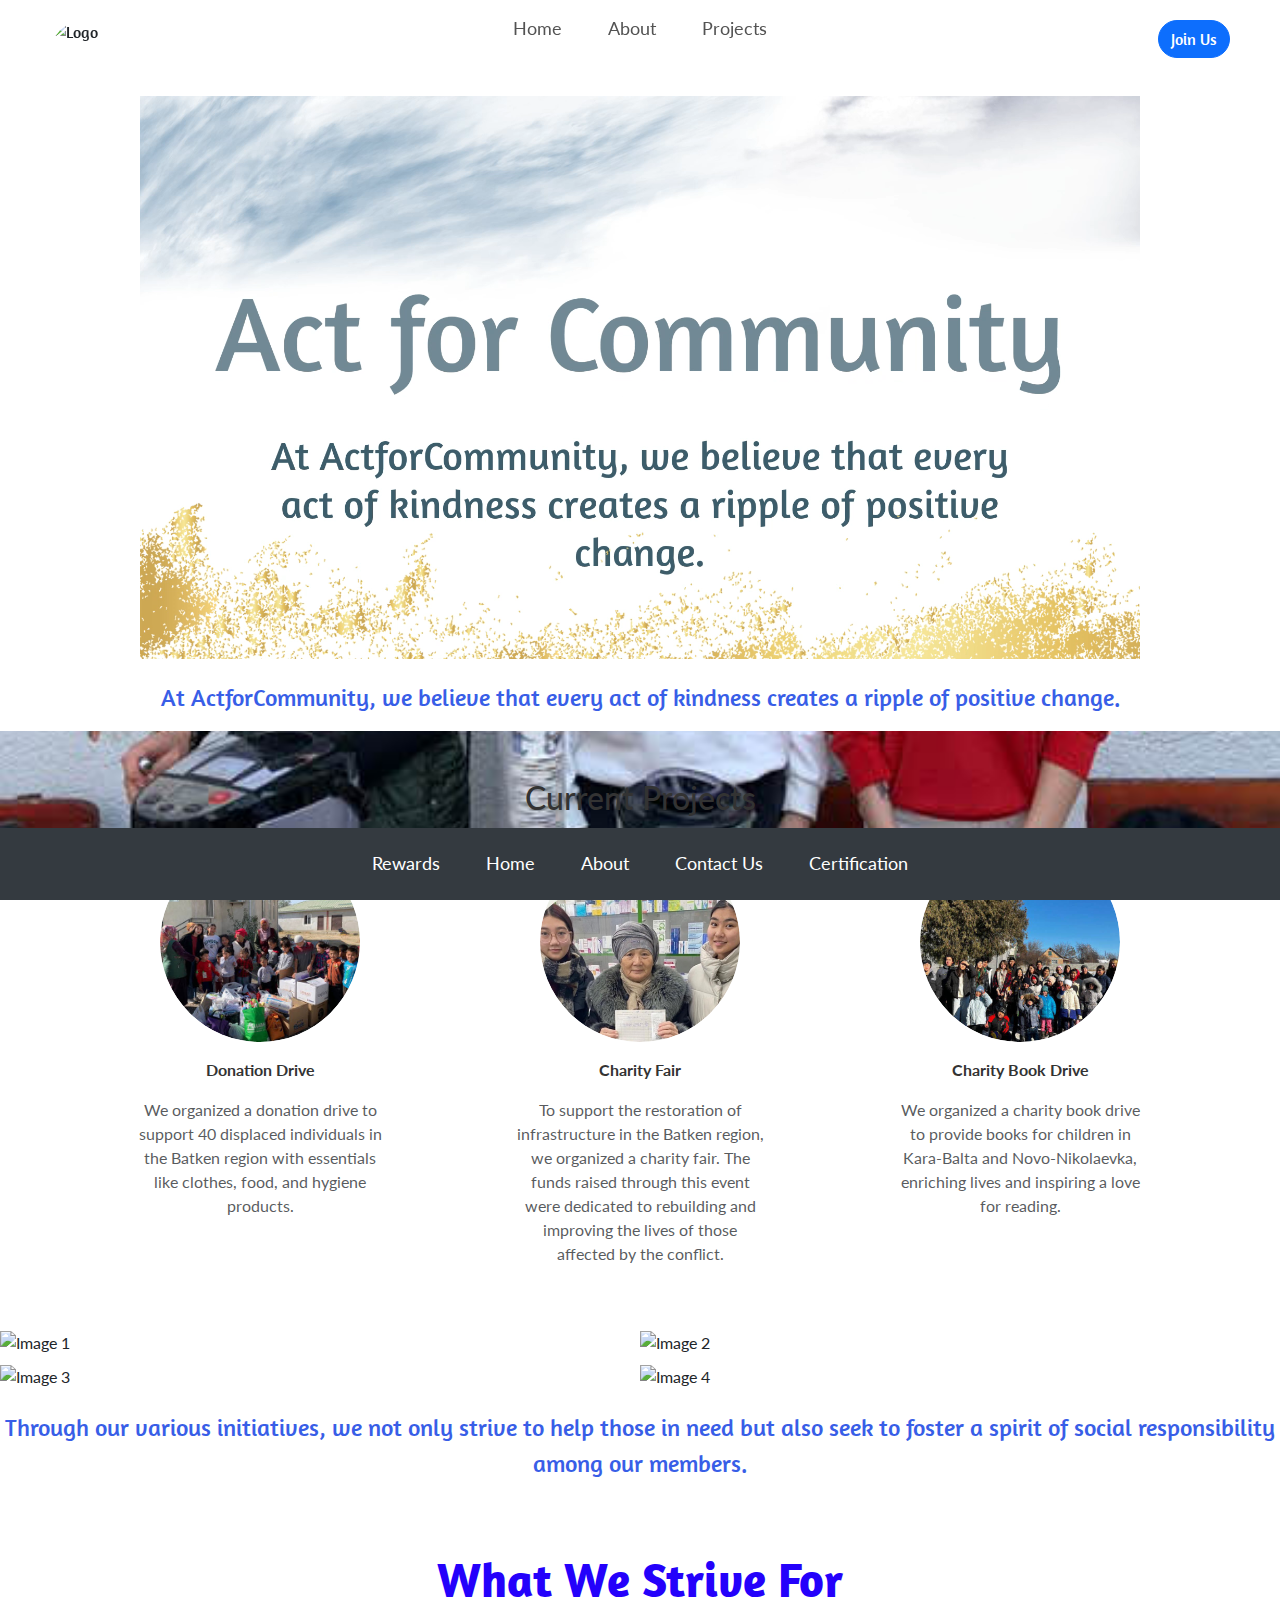
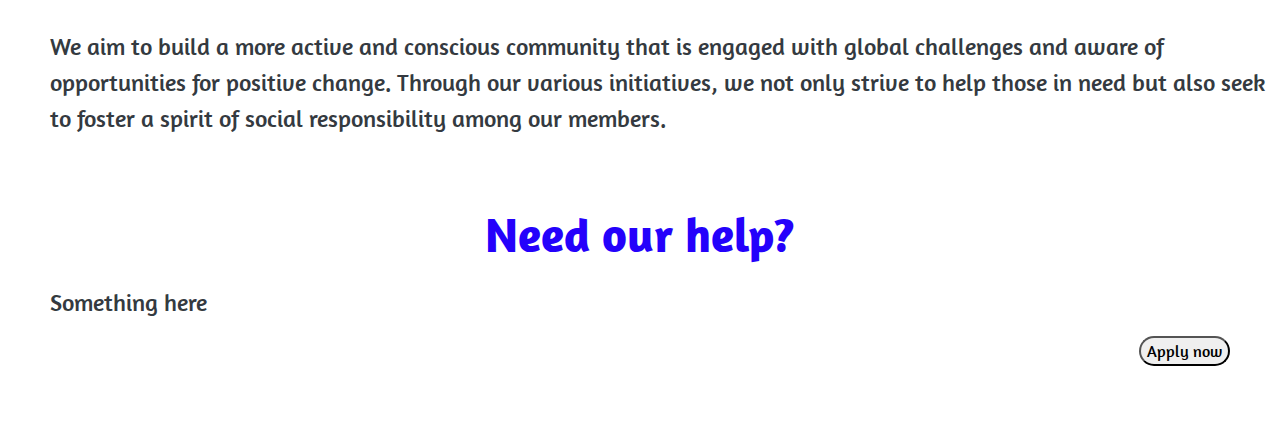
==== commit 6bd8b9b9: "merged manually" ====
--- a/index.html
+++ b/index.html
@@ -18,34 +18,160 @@
 <!-- Logo -->
 <img src="logo.png" class="top-left-logo" alt="Logo" width="70" height="70">
 <!-- Main Title -->
-<h1 class="main-title">Act for community</h1>
+<!--<h1 class="main-title">Act for community</h1>-->
+<!-- Centered Video -->
+<div
+        class="
+        container
+        d-flex
+        justify-content-center
+        align-items-center
+        mt-5
+        pt-5
+      "
+        style="margin-top: 80px"
+>
+    <video
+            class="video-under-title"
+            style="max-width: 1000px; width: 100%; height: auto"
+            autoplay
+            loop
+            muted
+    >
+        <source src="A4C.mp4" type="video/mp4" />
+    </video>
+</div>
 <!-- Picture Under Title -->
-<img src="p1.jpg" class="picture-under-title" alt="Picture Under Title" width="300" height="300">
+<!--<img src="p1.jpg" class="picture-under-title" alt="Picture Under Title" width="300" height="300">-->
 <!-- text under picture -->
 <p class="text-under-picture">At ActforCommunity, we believe that every act of kindness creates a ripple of positive change.</p>
-<div class="transparent-section">
-    <h2>Current projects</h2>
-    <div class="circle-container">
-        <div class="circle">
-            <img src="image.jpg" alt="Image 1">
-            <p>Project1</p>
-        </div>
-        <div class="circle">
-            <img src="image.jpg" alt="Image 2">
-            <p>Project2</p>
-        </div>
-        <div class="circle">
-            <img src="image.jpg" alt="Image 3">
-            <p>Project3</p>
+<section class="transparent-section" style="background-color: #d3d3d3">
+    <div class="container text-center">
+        <h2 class="mb-4">Current Projects</h2>
+        <div class="row g-4">
+            <!-- Project 1 -->
+            <div class="col-md-4 d-flex flex-column align-items-center">
+                <div
+                        style="
+                width: 200px;
+                height: 200px;
+                border-radius: 50%;
+                background-color: white;
+                overflow: hidden;
+                display: flex;
+                justify-content: center;
+                align-items: center;
+              "
+                >
+                    <img
+                            src="pic5.jpg"
+                            alt="Project 1"
+                            style="
+                  width: 100%;
+                  height: 100%;
+                  object-fit: cover;
+                  border-radius: 50%;
+                "
+                    />
+                </div>
+                <p class="mt-3 fw-bold">Donation Drive</p>
+                <p class="text-muted" style="max-width: 250px">
+                    We organized a donation drive to support 40 displaced individuals
+                    in the Batken region with essentials like clothes, food, and
+                    hygiene products.
+                </p>
+            </div>
+            <!-- Project 2 -->
+            <div class="col-md-4 d-flex flex-column align-items-center">
+                <div
+                        style="
+                width: 200px;
+                height: 200px;
+                border-radius: 50%;
+                background-color: white;
+                overflow: hidden;
+                display: flex;
+                justify-content: center;
+                align-items: center;
+              "
+                >
+                    <img
+                            src="pic6.png"
+                            alt="Project 2"
+                            style="
+                  width: 100%;
+                  height: 100%;
+                  object-fit: cover;
+                  border-radius: 50%;
+                "
+                    />
+                </div>
+                <p class="mt-3 fw-bold">Charity Fair</p>
+                <p class="text-muted" style="max-width: 250px">
+                    To support the restoration of infrastructure in the Batken region,
+                    we organized a charity fair. The funds raised through this event
+                    were dedicated to rebuilding and improving the lives of those
+                    affected by the conflict.
+                </p>
+            </div>
+            <!-- Project 3 -->
+            <div class="col-md-4 d-flex flex-column align-items-center">
+                <div
+                        style="
+                width: 200px;
+                height: 200px;
+                border-radius: 50%;
+                background-color: white;
+                overflow: hidden;
+                display: flex;
+                justify-content: center;
+                align-items: center;
+              "
+                >
+                    <img
+                            src="pic8.jpg"
+                            alt="Project 3"
+                            style="
+                  width: 100%;
+                  height: 100%;
+                  object-fit: cover;
+                  border-radius: 50%;
+                "
+                    />
+                </div>
+                <p class="mt-3 fw-bold">Charity Book Drive</p>
+                <p class="text-muted" style="max-width: 250px">
+                    We organized a charity book drive to provide books for children in
+                    Kara-Balta and Novo-Nikolaevka, enriching lives and inspiring a
+                    love for reading.
+                </p>
+            </div>
         </div>
     </div>
-</div>
+</section>
+<!--<div class="transparent-section">-->
+<!--    <h2>Current projects</h2>-->
+<!--    <div class="circle-container">-->
+<!--        <div class="circle">-->
+<!--            <img src="image.jpg" alt="Image 1">-->
+<!--            <p>Project1</p>-->
+<!--        </div>-->
+<!--        <div class="circle">-->
+<!--            <img src="image.jpg" alt="Image 2">-->
+<!--            <p>Project2</p>-->
+<!--        </div>-->
+<!--        <div class="circle">-->
+<!--            <img src="image.jpg" alt="Image 3">-->
+<!--            <p>Project3</p>-->
+<!--        </div>-->
+<!--    </div>-->
+<!--</div>-->
 <!-- background -->
-<div class="background">
-    <h1>Who are we?</h1>
-    <p class="text-under-picture">ActforCommunity is more than just a volunteer club; we are a passionate group of individuals committed to addressing pressing global issues and building lasting connections with like-minded people. Our vision is to empower communities by organizing social projects and fundraisers that support vulnerable populations, including families with low incomes and individuals with disabilities.
-    </p>
-</div>
+<!--<div class="background">-->
+<!--    <h1>Who are we?</h1>-->
+<!--    <p class="text-under-picture">ActforCommunity is more than just a volunteer club; we are a passionate group of individuals committed to addressing pressing global issues and building lasting connections with like-minded people. Our vision is to empower communities by organizing social projects and fundraisers that support vulnerable populations, including families with low incomes and individuals with disabilities.-->
+<!--    </p>-->
+<!--</div>-->
 <div class="gallery">
     <div class="item"><img src="pic1.jpg" alt="Image 1"></div>
     <div class="item"><img src="pic2.jpg" alt="Image 2"></div>
@@ -66,8 +192,8 @@
     <div class="container justify-content-center">
         <ul class="navbar-nav">
             <li class="nav-item"><a class="nav-link" href="#">Home</a></li>
-            <li class="nav-item"><a class="nav-link" href="#">About</a></li>
-            <li class="nav-item"><a class="nav-link" href="#">Projects</a></li>
+            <li class="nav-item"><a class="nav-link" href="about.html">About</a></li>
+            <li class="nav-item"><a class="nav-link" href="projects.html">Projects</a></li>
         </ul>
     </div>
 </nav>
--- a/styles.css
+++ b/styles.css
@@ -38,7 +38,7 @@
 }
 
 .transparent-section {
-    height: 300px; /* 设置高度 */
+    height: 600px; /* 设置高度 */
     background: rgba(255, 255, 255, 0.7);
     background-image: url('p2.jpg');
     background-size: cover;
@@ -129,11 +129,11 @@
     right: 50px;
     border-radius: 50px;
     font-family: 'Amaranth', sans-serif;
-    z-index: 2;
+    z-index: 3;
 }
 
 .navbar-top{
-    z-index: -1;
+    z-index: 2;
 }
 
 .navbar-top .nav-link {
@@ -150,6 +150,7 @@
 .navbar-bottom {
     background-color: #343a40;
     padding: 15px 0;
+    z-index: 2;
 }
 
 .navbar-bottom .nav-link {
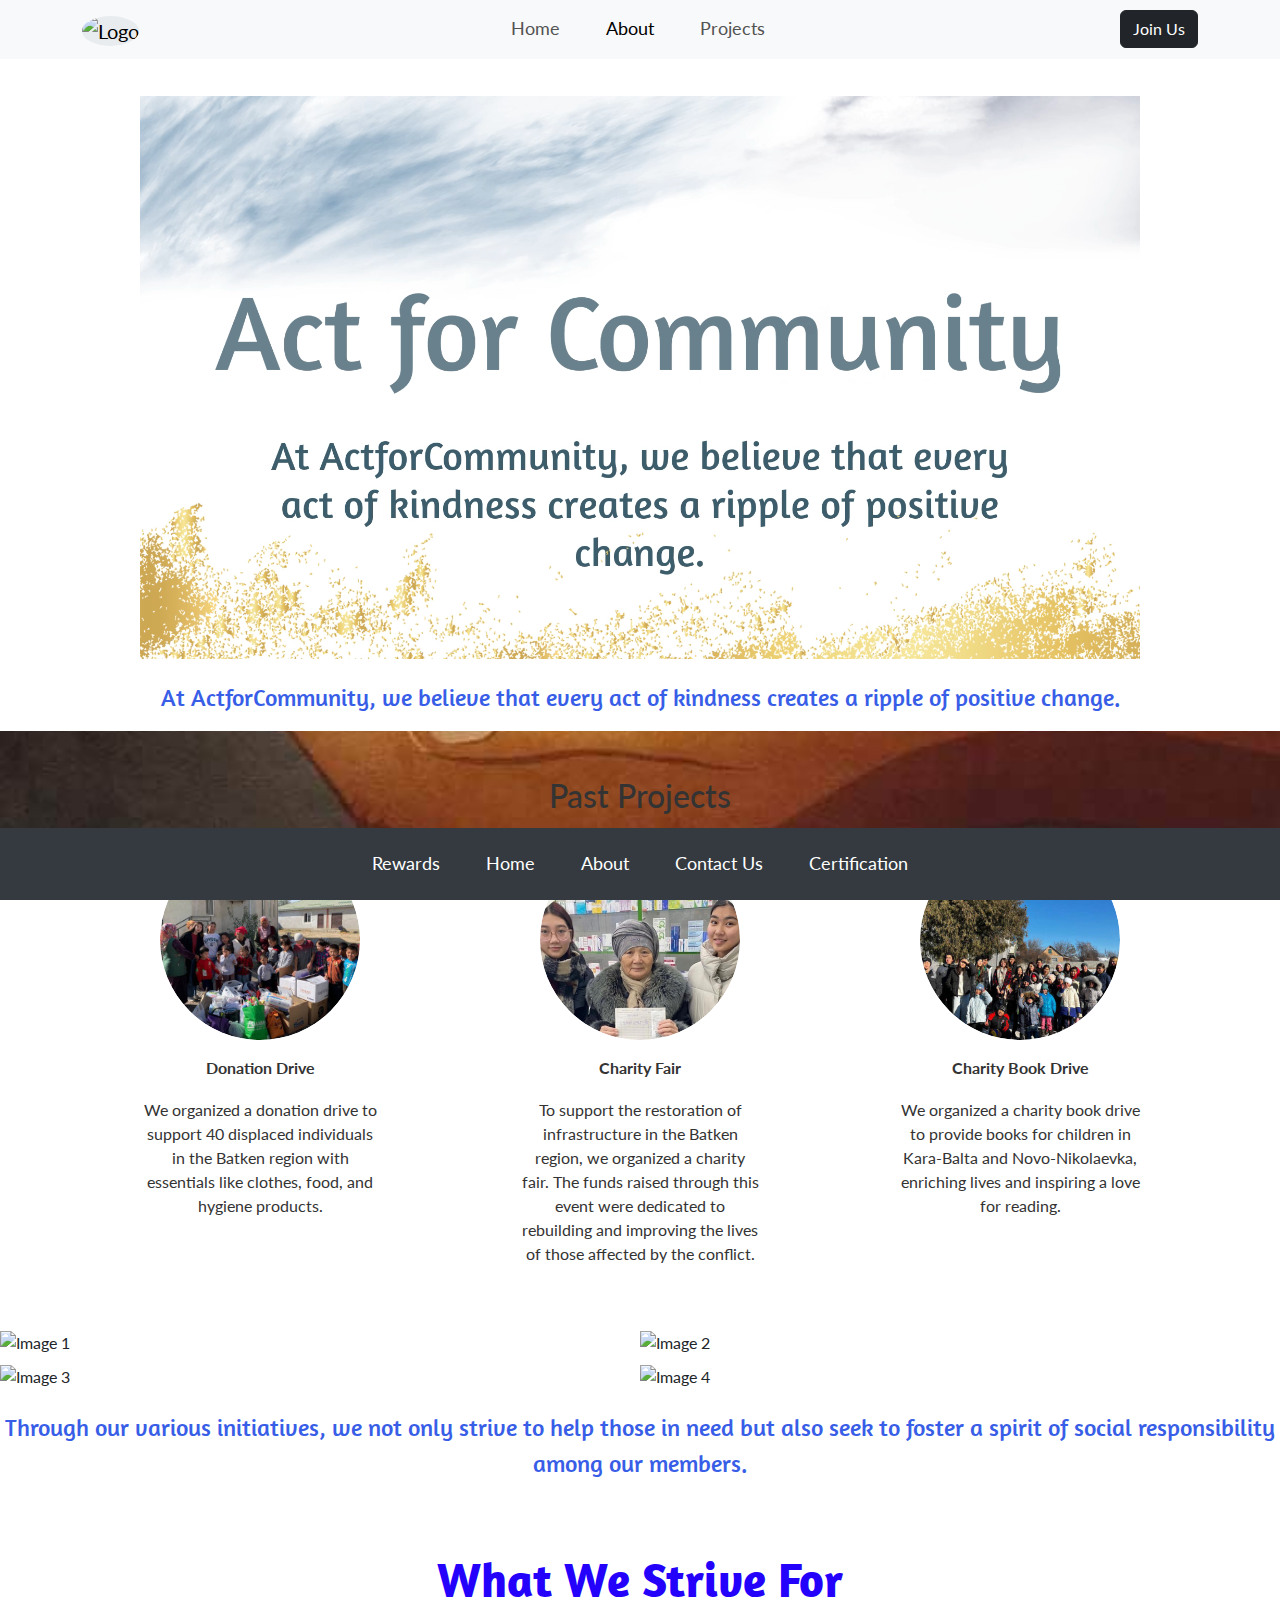
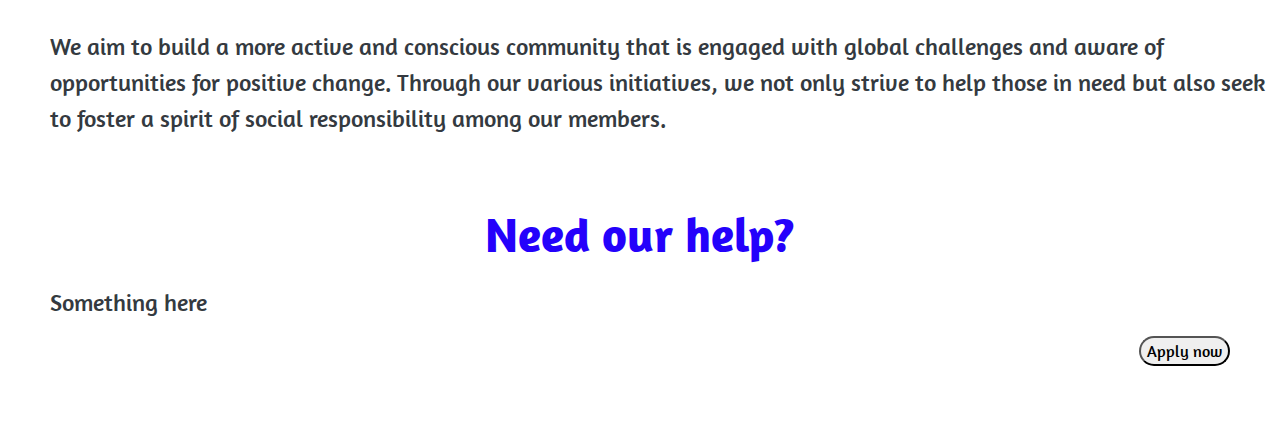
==== commit 36c355ab: "Changed color to blue, add background for text to transparent section. Changed background of transpa" ====
--- a/index.html
+++ b/index.html
@@ -47,7 +47,7 @@
 <p class="text-under-picture">At ActforCommunity, we believe that every act of kindness creates a ripple of positive change.</p>
 <section class="transparent-section" style="background-color: #d3d3d3">
     <div class="container text-center">
-        <h2 class="mb-4">Current Projects</h2>
+        <h2 class="mb-4">Past Projects</h2>
         <div class="row g-4">
             <!-- Project 1 -->
             <div class="col-md-4 d-flex flex-column align-items-center">
@@ -75,7 +75,7 @@
                     />
                 </div>
                 <p class="mt-3 fw-bold">Donation Drive</p>
-                <p class="text-muted" style="max-width: 250px">
+                <p class="text-container">
                     We organized a donation drive to support 40 displaced individuals
                     in the Batken region with essentials like clothes, food, and
                     hygiene products.
@@ -107,7 +107,7 @@
                     />
                 </div>
                 <p class="mt-3 fw-bold">Charity Fair</p>
-                <p class="text-muted" style="max-width: 250px">
+                <p class="text-container">
                     To support the restoration of infrastructure in the Batken region,
                     we organized a charity fair. The funds raised through this event
                     were dedicated to rebuilding and improving the lives of those
@@ -140,7 +140,7 @@
                     />
                 </div>
                 <p class="mt-3 fw-bold">Charity Book Drive</p>
-                <p class="text-muted" style="max-width: 250px">
+                <p class="text-container">
                     We organized a charity book drive to provide books for children in
                     Kara-Balta and Novo-Nikolaevka, enriching lives and inspiring a
                     love for reading.
@@ -185,16 +185,72 @@
 <p class="text-left">Something here</p>
 <button class="btn-right" onclick="location.href='contactUs.html'">Apply now</button>
 <!-- Join Us Button -->
-<button class="btn btn-primary top-right-button" onclick="location.href='joinUs.html'">Join Us</button>
+<!--<button class="btn btn-primary top-right-button" onclick="location.href='joinUs.html'">Join Us</button>-->
 
 <!-- Top Navbar -->
-<nav class="navbar navbar-expand-lg fixed-top navbar-top">
-    <div class="container justify-content-center">
-        <ul class="navbar-nav">
-            <li class="nav-item"><a class="nav-link" href="#">Home</a></li>
-            <li class="nav-item"><a class="nav-link" href="about.html">About</a></li>
-            <li class="nav-item"><a class="nav-link" href="projects.html">Projects</a></li>
-        </ul>
+<nav
+        class="navbar navbar-expand-lg navbar-light bg-light fixed-top navbar-top">
+    <div class="container">
+        <!-- Logo -->
+        <a class="navbar-brand" href="index.html">
+            <img
+                    src="logo.png"
+                    alt="Logo"
+                    style="
+              width: 60px;
+              height: 60px;
+              object-fit: cover;
+              background-color: #e9ecef;
+              border-radius: 50%;
+            "
+            />
+        </a>
+        <!-- Bottom Navbar -->
+        <nav class="navbar navbar-expand-lg fixed-bottom navbar-bottom">
+            <div class="container justify-content-center">
+                <ul class="navbar-nav">
+                    <li class="nav-item"><a class="nav-link" href="#">Rewards</a></li>
+                    <li class="nav-item"><a class="nav-link" href="#">Home</a></li>
+                    <li class="nav-item"><a class="nav-link" href="#">About</a></li>
+                    <li class="nav-item">
+                        <a class="nav-link" href="#">Contact Us</a>
+                    </li>
+                    <li class="nav-item">
+                        <a class="nav-link" href="#">Certification</a>
+                    </li>
+                </ul>
+            </div>
+        </nav>
+        <!-- Navbar Links -->
+        <button
+                class="navbar-toggler"
+                type="button"
+                data-bs-toggle="collapse"
+                data-bs-target="#navbarNav"
+                aria-controls="navbarNav"
+                aria-expanded="false"
+                aria-label="Toggle navigation"
+        >
+            <span class="navbar-toggler-icon"></span>
+        </button>
+        <div
+                class="collapse navbar-collapse justify-content-center"
+                id="navbarNav"
+        >
+            <ul class="navbar-nav">
+                <li class="nav-item">
+                    <a class="nav-link" href="index.html">Home</a>
+                </li>
+                <li class="nav-item">
+                    <a class="nav-link active" href="about.html">About</a>
+                </li>
+                <li class="nav-item">
+                    <a class="nav-link" href="projects.html">Projects</a>
+                </li>
+            </ul>
+        </div>
+        <!-- Join Us Button -->
+        <a href="joinUs.html" class="btn btn-dark">Join Us</a>
     </div>
 </nav>
 
--- a/styles.css
+++ b/styles.css
@@ -40,7 +40,7 @@
 .transparent-section {
     height: 600px; /* 设置高度 */
     background: rgba(255, 255, 255, 0.7);
-    background-image: url('p2.jpg');
+    background-image: url('p9.jpg');
     background-size: cover;
     background-position: center;
     background-attachment: fixed;
@@ -163,6 +163,12 @@
 .navbar-bottom .nav-link:hover {
     color: #ffc107;
 }
+.text-container {
+    background: rgba(255, 255, 255, 0.7);
+    padding: 2px 5px;
+    border-radius: 3px;
+    max-width: 250px;
+}
 body::after {
     content: '';
     display: block;
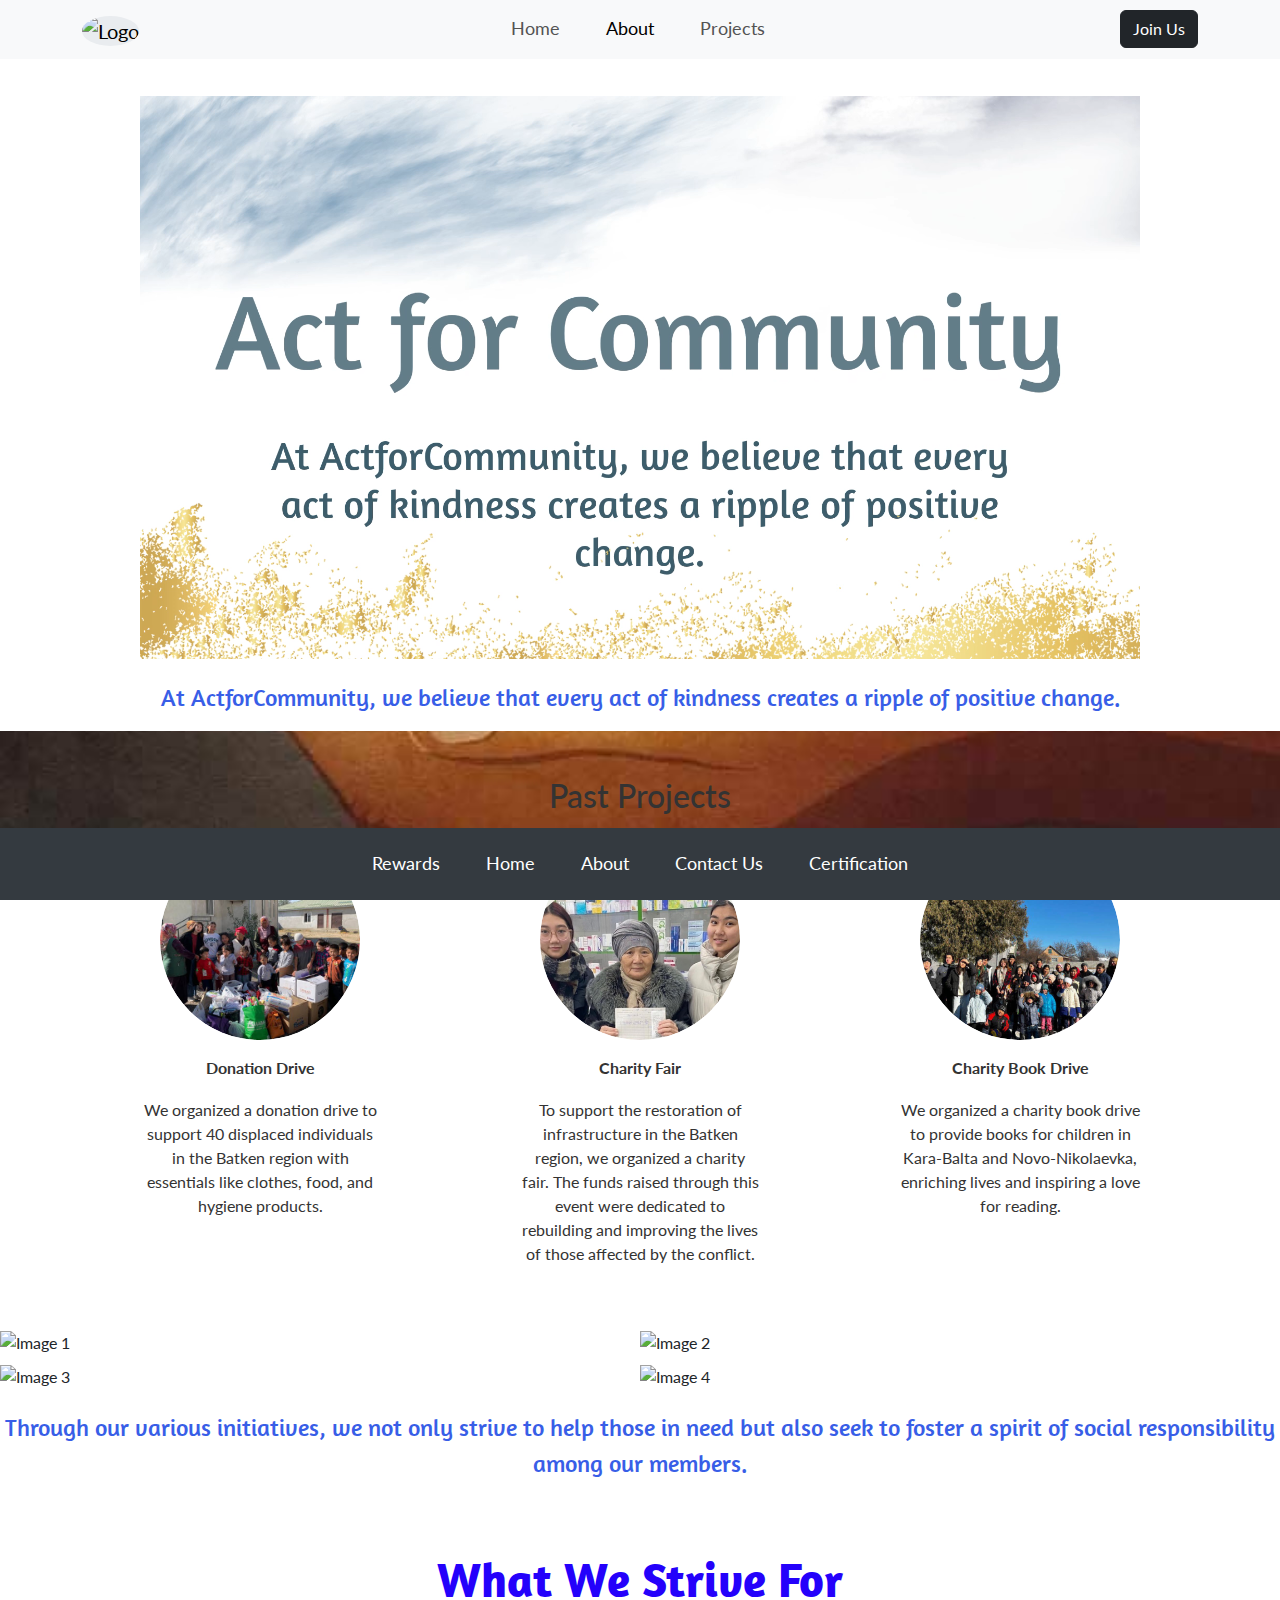
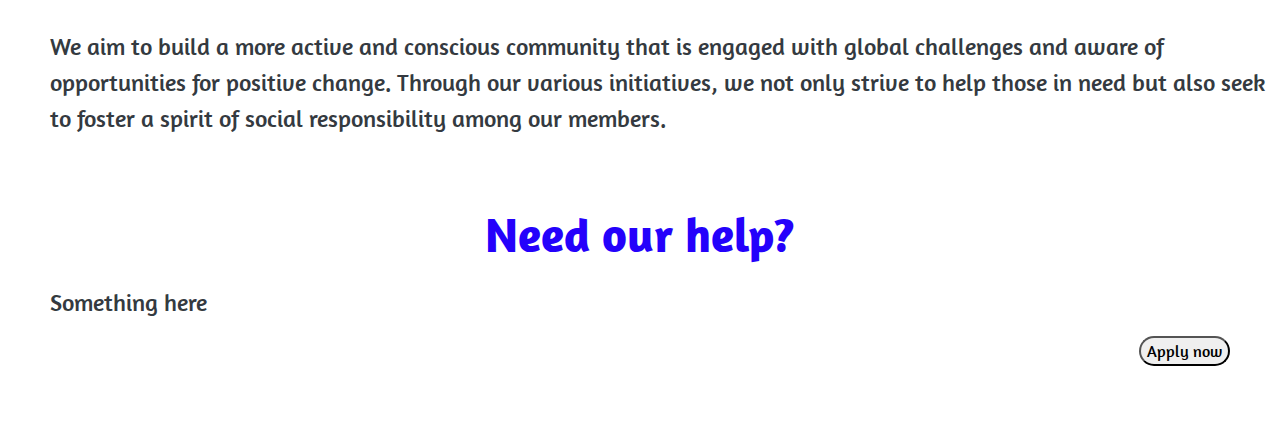
==== commit c049c246: "change icon" ====
--- a/index.html
+++ b/index.html
@@ -13,6 +13,7 @@
 
     <!-- Custom CSS -->
     <link href="styles.css" rel="stylesheet">
+    <link rel="icon" href="logo.png" />
 </head>
 <body>
 <!-- Logo -->
